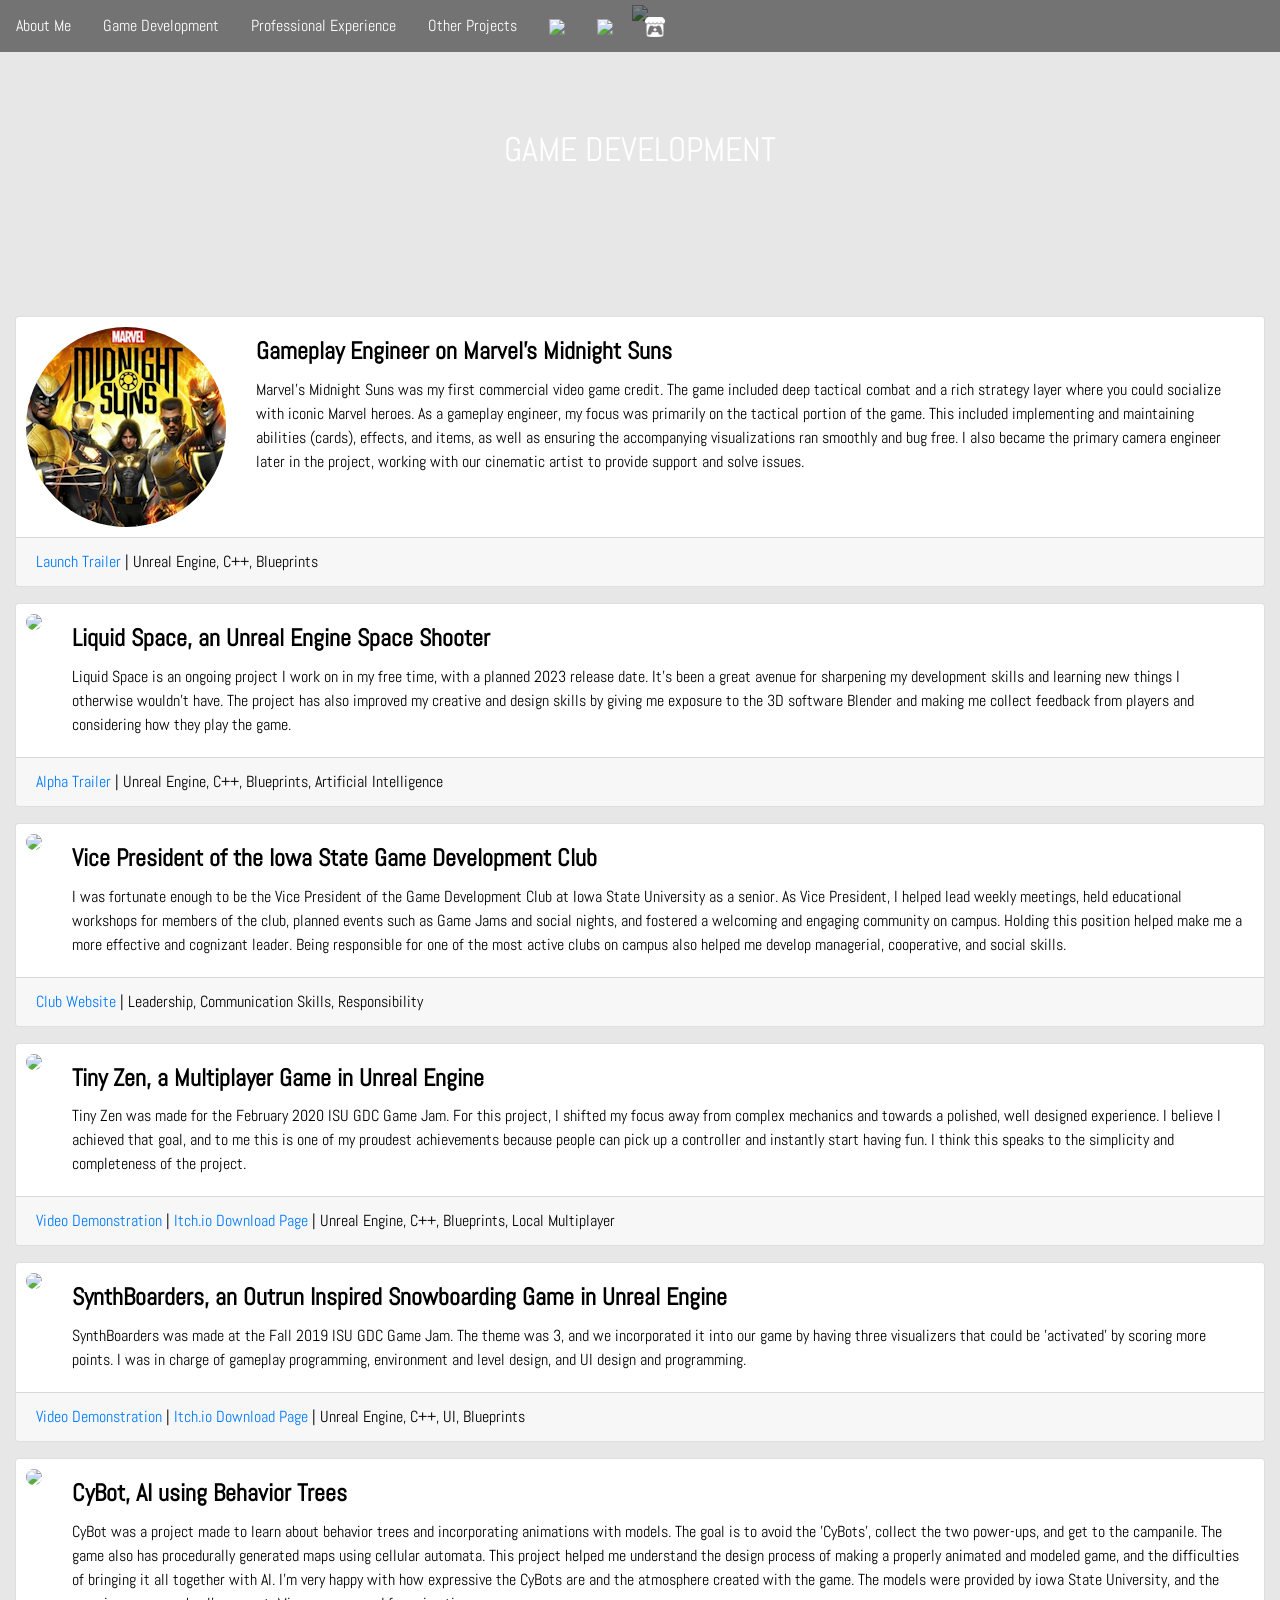
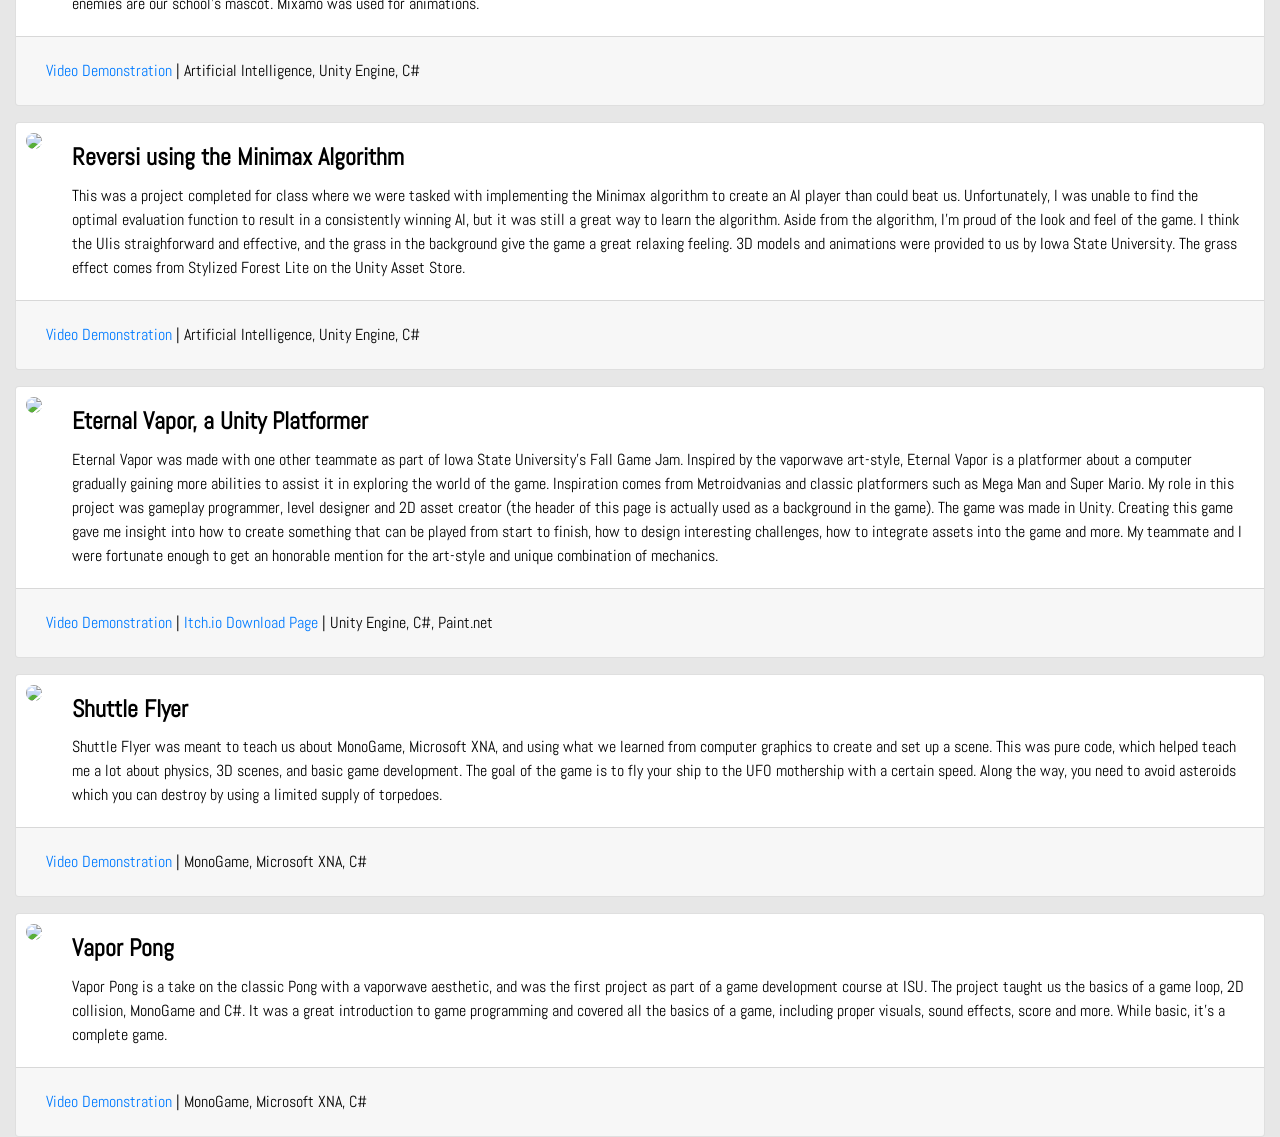
==== GameDevelopment.html @ b0a1f7d3 "Updating with current information" ====
<!DOCTYPE html>
<html lang="en">
<link href='https://fonts.googleapis.com/css?family=Abel' rel='stylesheet'>
<head>
    <!-- Required meta tags -->
    <meta charset="utf-8">
    <meta name="viewport" content="width=device-width, initial-scale=1">

    <!-- Bootstrap CSS -->
    <link rel="stylesheet" href="https://maxcdn.bootstrapcdn.com/bootstrap/4.0.0-beta/css/bootstrap.min.css" integrity="sha384-/Y6pD6FV/Vv2HJnA6t+vslU6fwYXjCFtcEpHbNJ0lyAFsXTsjBbfaDjzALeQsN6M" crossorigin="anonymous">
    <link href="style.css" rel="stylesheet" type="text/css">
</head>
<body>
<div class="container-fluid" id="picture">
    <img src="images/gameBackground_resized.png" class="img-fluid" width="100%">
    <div class="center" style="font-size: 300%; color: white;">GAME DEVELOPMENT</div>
</div>
<div class="container-fluid">
    <div class="row">
        <div class="col-12 mt-3">
            <div class="card">
                <div class="card-horizontal">
                    <a href="https://www.youtube.com/watch?v=NviOMIR_U-0"><img class="img-rounded" src="images/mms_image.png"></a>
                    <div class="card-body">
                        <h4 class="card-title"><strong>Gameplay Engineer on Marvel's Midnight Suns</strong></h4>
                        <p class="card-text">
                            Marvel's Midnight Suns was my first commercial video game credit. The game included deep tactical combat and a rich strategy layer
                            where you could socialize with iconic Marvel heroes. As a gameplay engineer, my focus was primarily on the
                            tactical portion of the game. This included implementing and maintaining abilities (cards), effects, and items, as well
                            as ensuring the accompanying visualizations ran smoothly and bug free. I also became the primary camera engineer later in the project,
                            working with our cinematic artist to provide support and solve issues.
                        </p>
                    </div>
                </div>
                <div class="card-footer">
                    <a href="https://www.youtube.com/watch?v=NviOMIR_U-0">Launch Trailer</a> | Unreal Engine, C++, Blueprints
                </div>
            </div>
        </div>
    </div
    <div class="container-fluid">
        <div class="row">
            <div class="col-12 mt-3">
                <div class="card">
                    <div class="card-horizontal">
                        <a href="https://www.youtube.com/watch?v=1SVDjsvqlUw"><img class="img-rounded" src="images/ls2_image.PNG"></a>
                        <div class="card-body">
                            <h4 class="card-title"><strong>Liquid Space, an Unreal Engine Space Shooter</strong></h4>
                            <p class="card-text">Liquid Space is an ongoing project I work on in my free time, with a planned 2023 release date. It's been a great
                                avenue for sharpening my development skills and learning new things I otherwise wouldn't have. The project 
                                has also improved my creative and design skills by giving me exposure to the 3D software Blender and making 
                                me collect feedback from players and considering how they play the game.
                            </p>
                        </div>
                    </div>
                    <div class="card-footer">
                        <a href="https://www.youtube.com/watch?v=1SVDjsvqlUw">Alpha Trailer</a> | Unreal Engine, C++, Blueprints, Artificial Intelligence
                    </div>
                </div>
            </div>
        </div>
    </div>
<div class="container-fluid">
    <div class="row">
        <div class="col-12 mt-3">
            <div class="card">
                <div class="card-horizontal">
                    <a href="https://www.stuorg.iastate.edu/site/isu-gdc"><img class="img-rounded" src="images/gdc_exec_image.png"></a>
                    <div class="card-body">
                        <h4 class="card-title"><strong>Vice President of the Iowa State Game Development Club</strong></h4>
                        <p class="card-text">
                            I was fortunate enough to be the Vice President of the Game Development Club at Iowa State University as a senior. As Vice President,
                            I helped lead weekly meetings, held educational workshops for members of the club, planned events such as Game Jams
                            and social nights, and fostered a welcoming and engaging community on campus. Holding this position helped make me
                            a more effective and cognizant leader. Being responsible for one of the most active clubs on campus also
                            helped me develop managerial, cooperative, and social skills.
                        </p>
                    </div>
                </div>
                <div class="card-footer">
                    <a href="https://www.stuorg.iastate.edu/site/isu-gdc">Club Website</a> | Leadership, Communication Skills, Responsibility
                </div>
            </div>
        </div>
    </div>
</div>
<div class="container-fluid">
    <div class="row">
        <div class="col-12 mt-3">
            <div class="card">
                <div class="card-horizontal">
                    <a href="https://www.youtube.com/watch?v=OqBh0hFYAEc"><img class="img-rounded" src="images/tiny_zen_image_cropped.jpg"></a>
                    <div class="card-body">
                        <h4 class="card-title"><strong>Tiny Zen, a Multiplayer Game in Unreal Engine</strong></h4>
                        <p class="card-text">Tiny Zen was made for the February 2020 ISU GDC Game Jam. For this project,
                            I shifted my focus away from complex mechanics and towards a polished, well designed experience.
                            I believe I achieved that goal, and to me this is one of my proudest achievements because
                            people can pick up a controller and instantly start having fun. I think this speaks to the simplicity
                            and completeness of the project.
                        </p>
                    </div>
                </div>
                <div class="card-footer">
                    <a href="https://www.youtube.com/watch?v=OqBh0hFYAEc">Video Demonstration</a> |
                    <a href="https://bckramer.itch.io/tiny-zen">Itch.io Download Page</a> |
                    Unreal Engine, C++, Blueprints, Local Multiplayer
                </div>
            </div>
        </div>
    </div>
</div>
<div class="container-fluid">
    <div class="row">
        <div class="col-12 mt-3">
            <div class="card">
                <div class="card-horizontal">
                    <a href="https://youtu.be/uMEZA8B76f4"><img class="img-rounded" src="images/synthboarders_image.jpg"></a>
                    <div class="card-body">
                        <h4 class="card-title"><strong>SynthBoarders, an Outrun Inspired Snowboarding Game in Unreal Engine</strong></h4>
                        <p class="card-text">SynthBoarders was made at the Fall 2019 ISU GDC Game Jam. The theme was 3, and we
                            incorporated it into our game by having three visualizers that could be 'activated' by scoring more points.
                            I was in charge of gameplay programming, environment and level design, and UI design and programming.
                        </p>
                    </div>
                </div>
                <div class="card-footer">
                    <a href="https://youtu.be/uMEZA8B76f4">Video Demonstration</a> |
                    <a href="https://bckramer.itch.io/synth-boarders">Itch.io Download Page</a> |
                    Unreal Engine, C++, UI, Blueprints
                </div>
            </div>
        </div>
    </div>
</div>
<div class="container-fluid">
    <div class="row">
        <div class="col-12 mt-3">
            <div class="card">
                <div class="card-horizontal">
                    <a href="https://youtu.be/3zEwRy1r-58"><img class="img-rounded" src="images/cybot_image.jpg"></a>
                    <div class="card-body">
                        <h4 class="card-title"><strong>CyBot, AI using Behavior Trees</strong></h4>
                        <p class="card-text">CyBot was a project made to learn about behavior trees and incorporating
                            animations with models. The goal is to avoid the 'CyBots', collect the two power-ups, and get
                            to the campanile. The game also has procedurally generated maps using cellular automata. This
                            project helped me understand the design process of making a properly animated and modeled game,
                            and the difficulties of bringing it all together with AI. I'm very happy with how expressive the CyBots are and
                            the atmosphere created with the game. The models were provided by iowa State University, and the enemies are our
                            school's mascot. Mixamo was used for animations.
                        </p>
                    </div>
                </div>
                <div class="card-footer">
                    <div class="center-align">
                        <a href="https://youtu.be/3zEwRy1r-58">Video Demonstration</a> | Artificial Intelligence, Unity Engine, C#
                    </div>
                </div>
            </div>
        </div>
    </div>
</div>
<div class="container-fluid">
    <div class="row">
        <div class="col-12 mt-3">
            <div class="card">
                <div class="card-horizontal">
                    <a href="https://youtu.be/qRoAUM3pV1E"><img class="img-rounded" src="images/reversi_image.jpg"></a>
                    <div class="card-body">
                        <h4 class="card-title"><strong>Reversi using the Minimax Algorithm</strong></h4>
                        <p class="card-text">This was a project completed for class where we were tasked with implementing the Minimax algorithm to create an AI player than could
                            beat us. Unfortunately, I was unable to find the optimal evaluation function to result in a consistently winning AI, but
                            it was still a great way to learn the algorithm. Aside from the algorithm, I'm proud of the look and feel of the game. I
                            think the UIis straighforward and effective, and the grass in the background give the game a great relaxing feeling.
                            3D models and animations were provided to us by Iowa State University. The grass effect comes from Stylized Forest Lite on
                            the Unity Asset Store.
                        </p>
                    </div>
                </div>
                <div class="card-footer">
                    <div class="center-align">
                        <a href="https://youtu.be/qRoAUM3pV1E">Video Demonstration</a> | Artificial Intelligence, Unity Engine, C#
                    </div>
                </div>
            </div>
        </div>
    </div>
</div>
<div class="container-fluid">
    <div class="row">
        <div class="col-12 mt-3">
            <div class="card">
                <div class="card-horizontal">
                    <a href="https://www.youtube.com/watch?v=KjtnUgpUxJI"><img class="img-rounded" src="images/eternal_vapor_image.jpg"></a>
                    <div class="card-body">
                        <h4 class="card-title"><strong>Eternal Vapor, a Unity Platformer</strong></h4>
                        <p class="card-text">Eternal Vapor was made with one other teammate as part of Iowa State University's Fall Game Jam. Inspired by the vaporwave art-style, Eternal Vapor is a platformer about a computer gradually
                            gaining more abilities to assist it in exploring the world of the game.
                            Inspiration comes from Metroidvanias and classic platformers such as Mega Man and Super Mario.
                            My role in this project was gameplay programmer, level designer and 2D asset creator (the header of this page is actually used as a background in the game).
                            The game was made in Unity. Creating this game gave me insight into how to create something that can be played from start to finish, how to design interesting challenges,
                            how to integrate assets into the game and more. My teammate and I were fortunate enough to get an honorable mention for the art-style and unique combination of mechanics.
                        </p>
                    </div>
                </div>
                <div class="card-footer">
                    <div class="center-align">
                        <a href="https://www.youtube.com/watch?v=KjtnUgpUxJI">Video Demonstration</a> |
                        <a href="https://jamkelley22.itch.io/eternal-vapor">Itch.io Download Page</a> |
                         Unity Engine, C#, Paint.net
                    </div>
                </div>
            </div>
        </div>
    </div>
</div>
<div class="container-fluid">
    <div class="row">
        <div class="col-12 mt-3">
            <div class="card">
                <div class="card-horizontal">
                    <a href="https://youtu.be/kgu09qp2UyY"><img class="img-rounded" src="images/shuttle_flyer_image.jpg"></a>
                    <div class="card-body">
                        <h4 class="card-title"><strong>Shuttle Flyer</strong></h4>
                        <p class="card-text">Shuttle Flyer was meant to teach us about MonoGame, Microsoft XNA, and using what we
                            learned from computer graphics to create and set up a scene. This was pure code, which helped teach me a lot
                            about physics, 3D scenes, and basic game development. The goal of the game is to fly your ship to the
                            UFO mothership with a certain speed. Along the way, you need to avoid asteroids which you can destroy by
                            using a limited supply of torpedoes.
                        </p>
                    </div>
                </div>
                <div class="card-footer">
                    <div class="center-align">
                        <a href="https://youtu.be/kgu09qp2UyY">Video Demonstration</a> | MonoGame, Microsoft XNA, C#
                    </div>
                </div>
            </div>
        </div>
    </div>
</div>
<div class="container-fluid">
    <div class="row">
        <div class="col-12 mt-3">
            <div class="card">
                <div class="card-horizontal">
                    <a href="https://youtu.be/oSkuE1nEsc4"><img class="img-rounded" src="images/vapor_pong_image.jpg"></a>
                    <div class="card-body">
                        <h4 class="card-title"><strong>Vapor Pong</strong></h4>
                        <p class="card-text">Vapor Pong is a take on the classic Pong with a vaporwave aesthetic, and was the first project as part of a game development course at ISU. The project taught us
                            the basics of a game loop, 2D collision, MonoGame and C#. It was a great introduction to game programming and covered all the basics of a game,
                            including proper visuals, sound effects, score and more. While basic, it's a complete game.
                        </p>
                    </div>
                </div>
                <div class="card-footer">
                    <div class="center-align">
                        <a href="https://youtu.be/oSkuE1nEsc4">Video Demonstration</a> | MonoGame, Microsoft XNA, C#
                    </div>
                </div>
            </div>
        </div>
    </div>
</div>
</body>
<script src="utils.js"></script>
</html>
---- style.css ----
div.container-fluid {
    position: relative;
    color: black;
    font-family: 'Abel';
    background: none;
    height: 100%;
}

#picture {
    position: relative;
    text-align: center;
    padding-left: 0px;
    padding-right: 0px;
    height: 300px;
    color: black;
}

.middle {
    position: relative;
    top: 28%;
    text-align: center;
    margin: auto;
    font-size: 60px;
    border: 3px solid #73AD21;
}

.middle-links {
    position: relative;
    top: 82%;
    transform: translate(-50%, -50%);
    text-align: center;
}

body {
    background: #e7e7e7;
}

table {
    border-collapse: collapse;
}

td {
    padding-top: .5em;
    padding-right: .5em;
}

a.btn-default-japan {
    background-color: #c1203e;
}

a.btn-default-alaska {
    background-color: gray;
}

a.btn-default:hover, .btn-default:focus, .btn-default:active, .btn-default.active, .open>.dropdown-toggle.btn-default {
    background-color: #333333;
}

a.btn-default-japan:hover, .btn-default:focus, .btn-default:active, .btn-default.active, .open>.dropdown-toggle.btn-default {
    background-color: black;
}

a.btn-default-alaska:hover, .btn-default:focus, .btn-default:active, .btn-default.active, .open>.dropdown-toggle.btn-default {
    background-color: #4b525e;
}

a.btn-default-utah:hover, .btn-default:focus, .btn-default:active, .btn-default.active, .open>.dropdown-toggle.btn-default {
    background-color: #8c3313;
}

#name {
    position: absolute;
}


p.paragraph {
    padding: 10px;
    font-size: 1em;
    font-family: 'Abel';
}

div.title {
    font-size: 2em;
    font-family: 'Abel';
    align: center;
}

/*Based on example from https://www.w3schools.com/css/css_navbar.asp*/

ul {
    list-style-type: none;
    padding: 0;
    overflow: hidden;
    background: rgba(0, 0, 0, .5);
    position: fixed;
    width: 100%;
    top: 0;
}

li {
    float: left;
}

li a {
    display: block;
    color: white;
    text-align: center;
    padding: 14px 16px;
    text-decoration: none;
    font-family: 'Abel';
    white-space: nowrap;
    height: auto;
}

/* Change the link color to #111 (black) on hover */
li a:hover {
    background-color: #111;
    text-decoration: none;
    color: white;
}

li a:link {
    color: white;
}

li img.headerPictures {
    height: 20px;
}

.center {
    position: absolute;
    top: 50%;
    left: 50%;
    transform: translate(-50%, -50%);
}

@media only screen and (max-width: 600px) {

    li a {
        height: 30px;
        padding-top: 10px;
        font-size: 60%;
    }

    li img.headerPictures {
        height: 10px;
    }
}

.img-rounded {
    border-radius: 50%;
    margin: auto;
    padding: 10px;
}

@media screen and (max-width: 450px) {
    .img-rounded {
        height: 100px;
        width: 100px;
    }

    div.center {
        padding-top: 25px;
        font-size: 20%;
        color: white;
    }

    #picture {
        height: auto;
    }

    div.card {
        font-size: 70%;
    }

}


/* Taken from: https://codepen.io/SteveJRobertson/pen/POdvgz */

.card-horizontal {
    display: flex;
    flex: 1 1 auto;
}

/* Based on: https://www.w3schools.com/css/css_align.asp */

.center-align {
    margin: auto;
    padding: 10px;
}

/* Taken from https://www.w3schools.com/howto/howto_js_collapsible.asp */

/* Style the button that is used to open and close the collapsible content */
.collapsible {
    background-color: #969696;
    color: white;
    cursor: pointer;
    padding: 18px;
    width: 100%;
    border: none;
    text-align: left;
    outline: none;
    font-size: 15px;

}

/* Add a background color to the button if it is clicked on (add the .active class with JS), and when you move the mouse over it (hover) */
.active, .collapsible:hover {
    background-color: #ccc;
}

/* Style the collapsible content. Note: hidden by default */
.collapsible-content {
    padding: 0 18px;
    display: none;
    overflow: hidden;
    background-color: #f1f1f1;
}
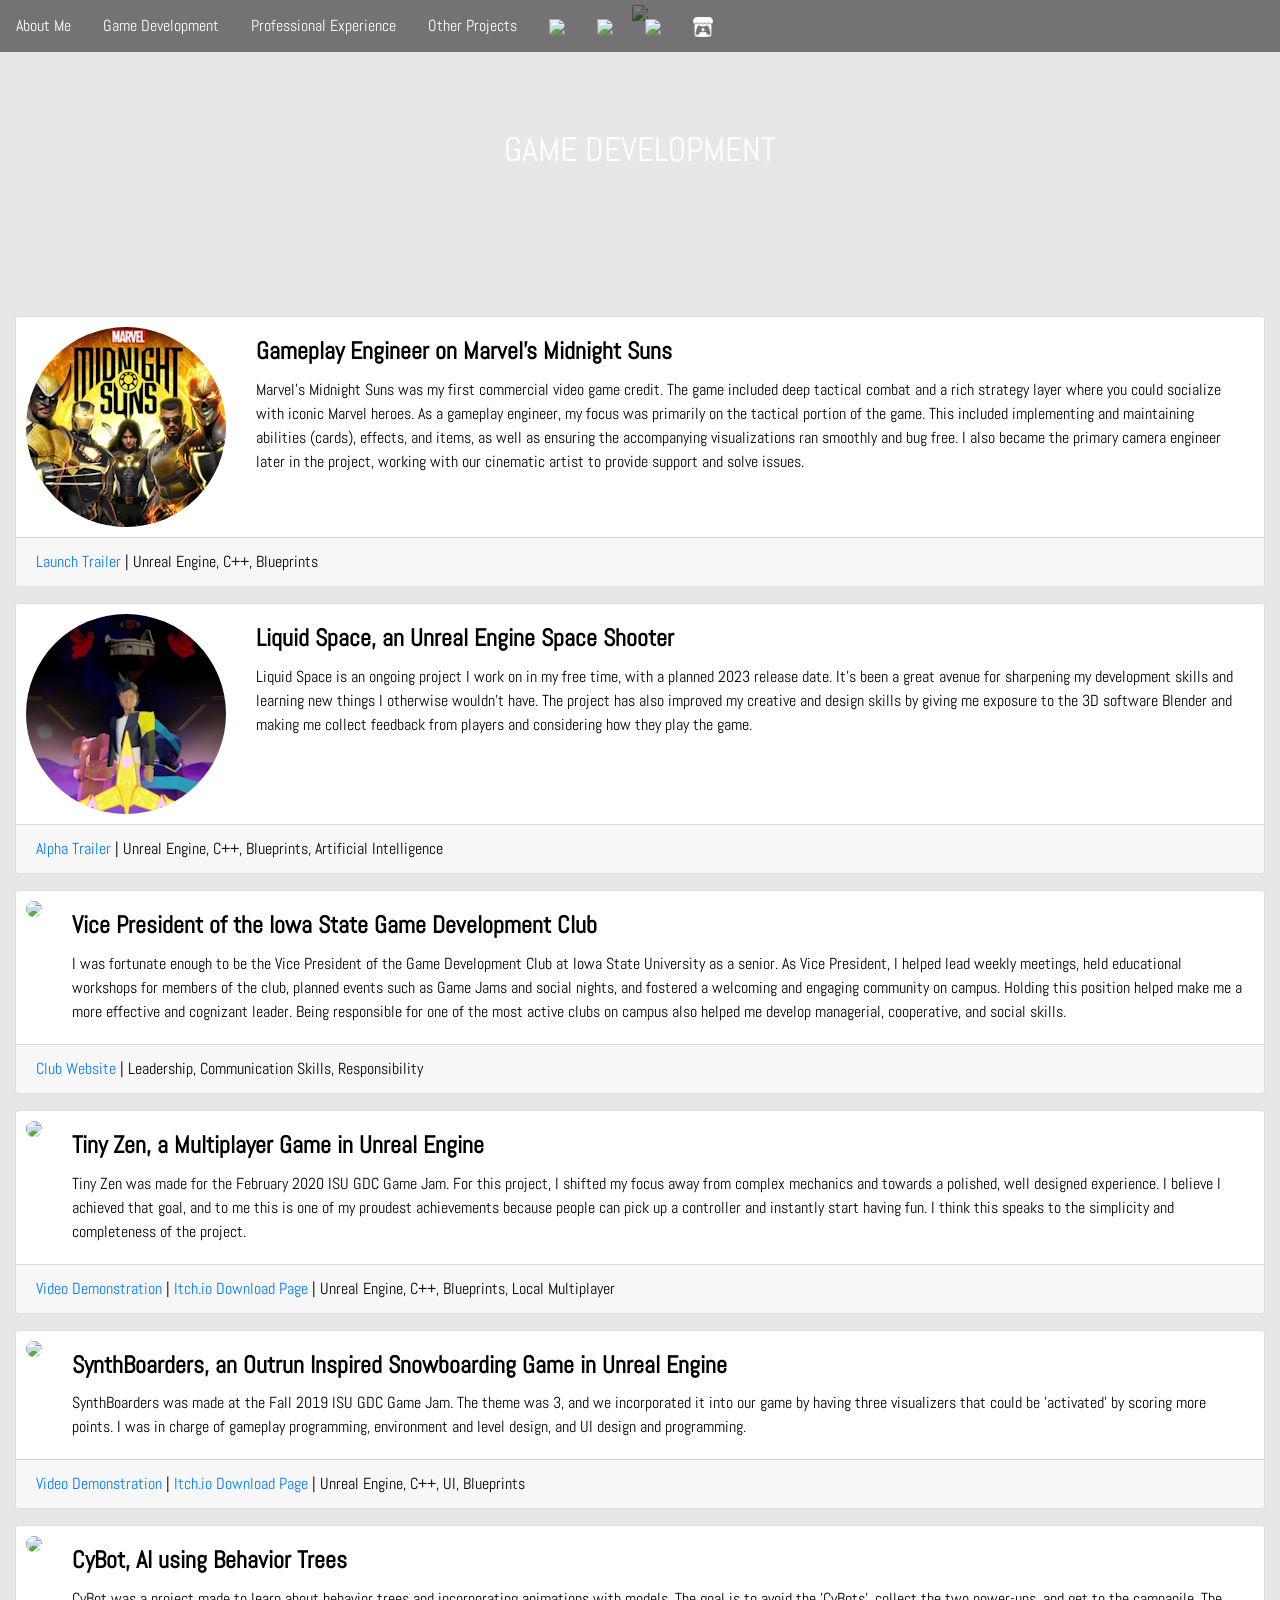
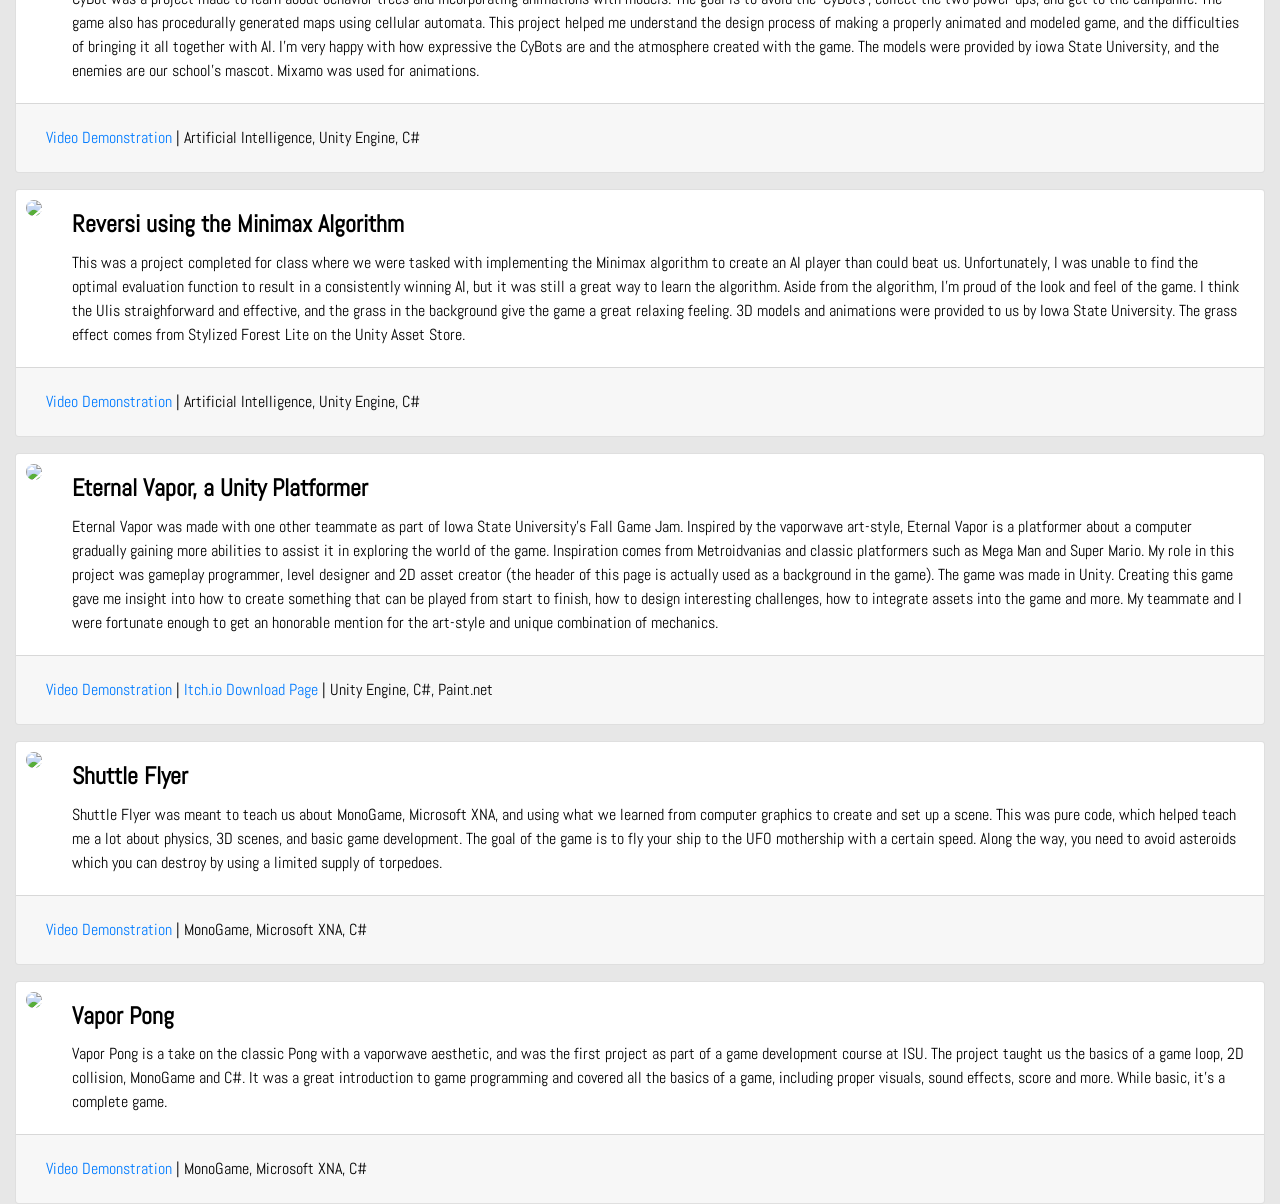
==== commit 19da7463: "Fixing missing image" ====
--- a/GameDevelopment.html
+++ b/GameDevelopment.html
@@ -43,7 +43,7 @@
             <div class="col-12 mt-3">
                 <div class="card">
                     <div class="card-horizontal">
-                        <a href="https://www.youtube.com/watch?v=1SVDjsvqlUw"><img class="img-rounded" src="images/ls2_image.PNG"></a>
+                        <a href="https://www.youtube.com/watch?v=1SVDjsvqlUw"><img class="img-rounded" src="images/ls2_image.png"></a>
                         <div class="card-body">
                             <h4 class="card-title"><strong>Liquid Space, an Unreal Engine Space Shooter</strong></h4>
                             <p class="card-text">Liquid Space is an ongoing project I work on in my free time, with a planned 2023 release date. It's been a great
